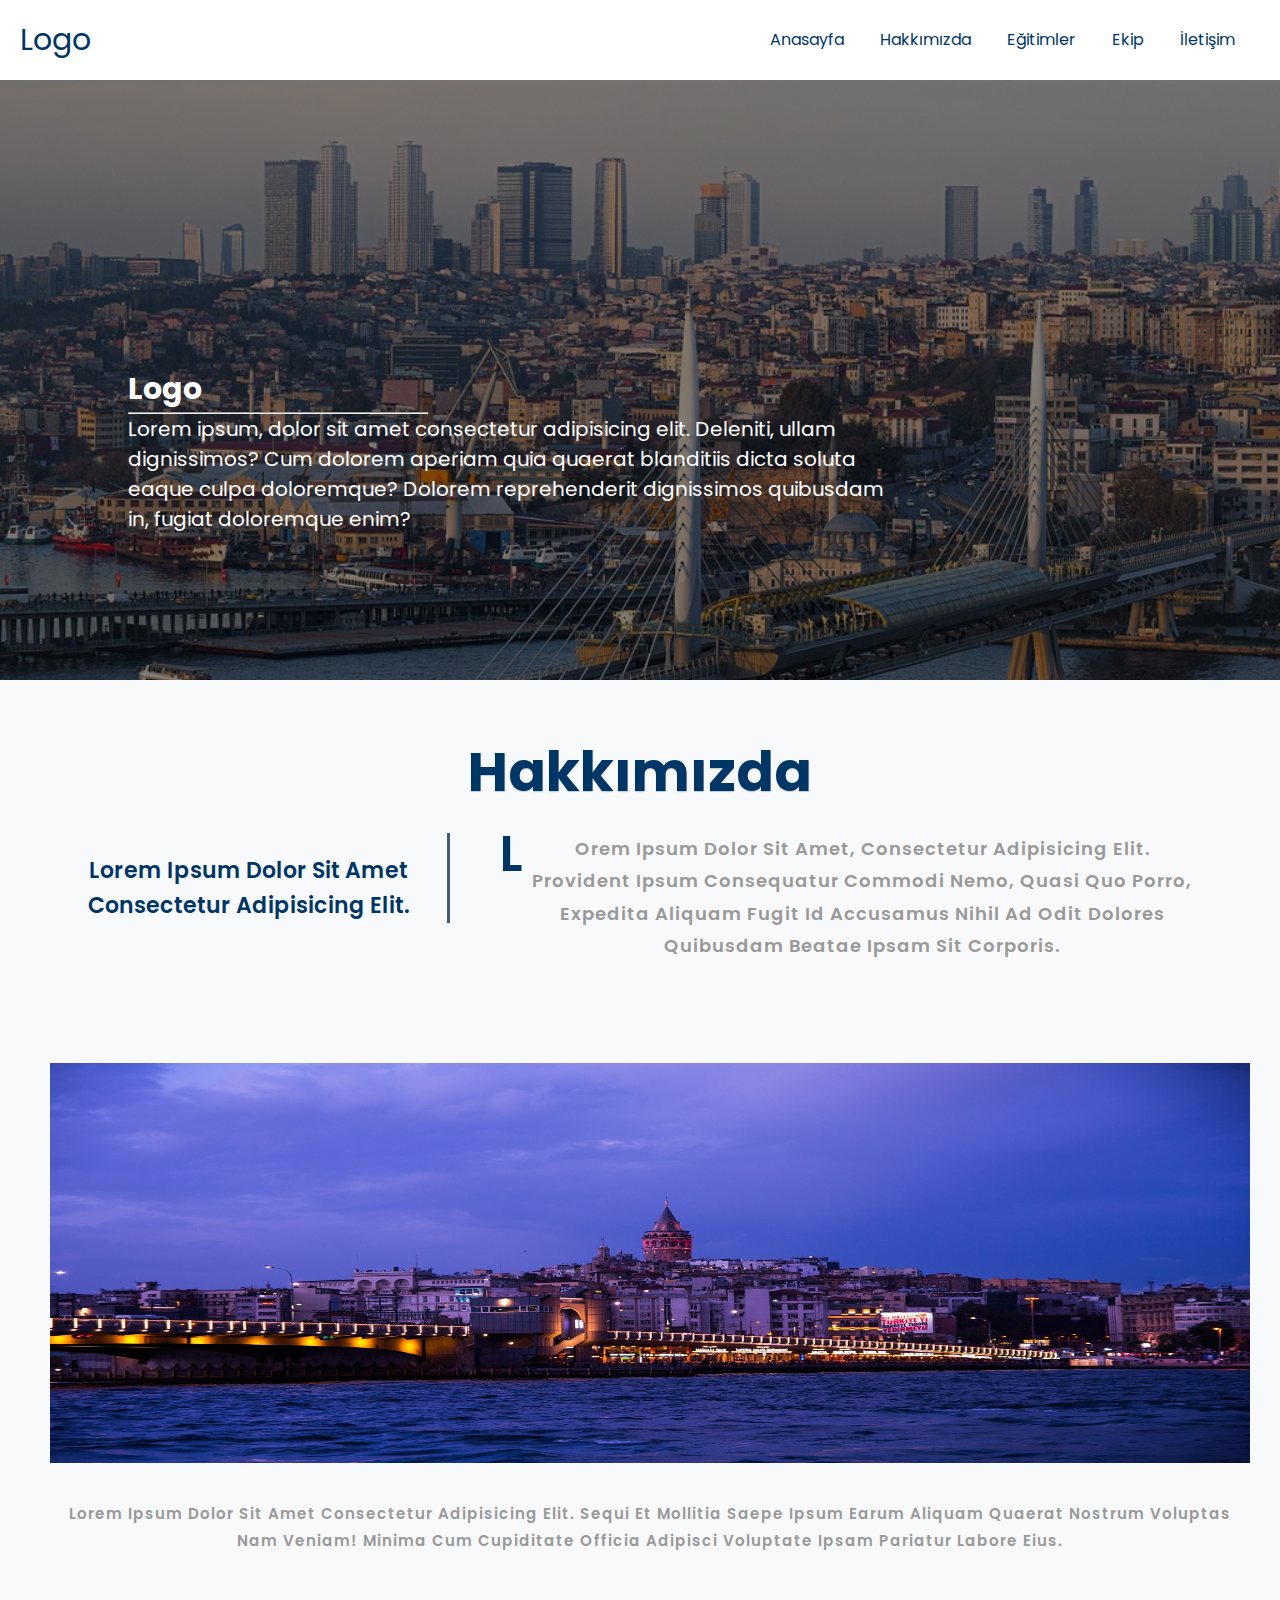
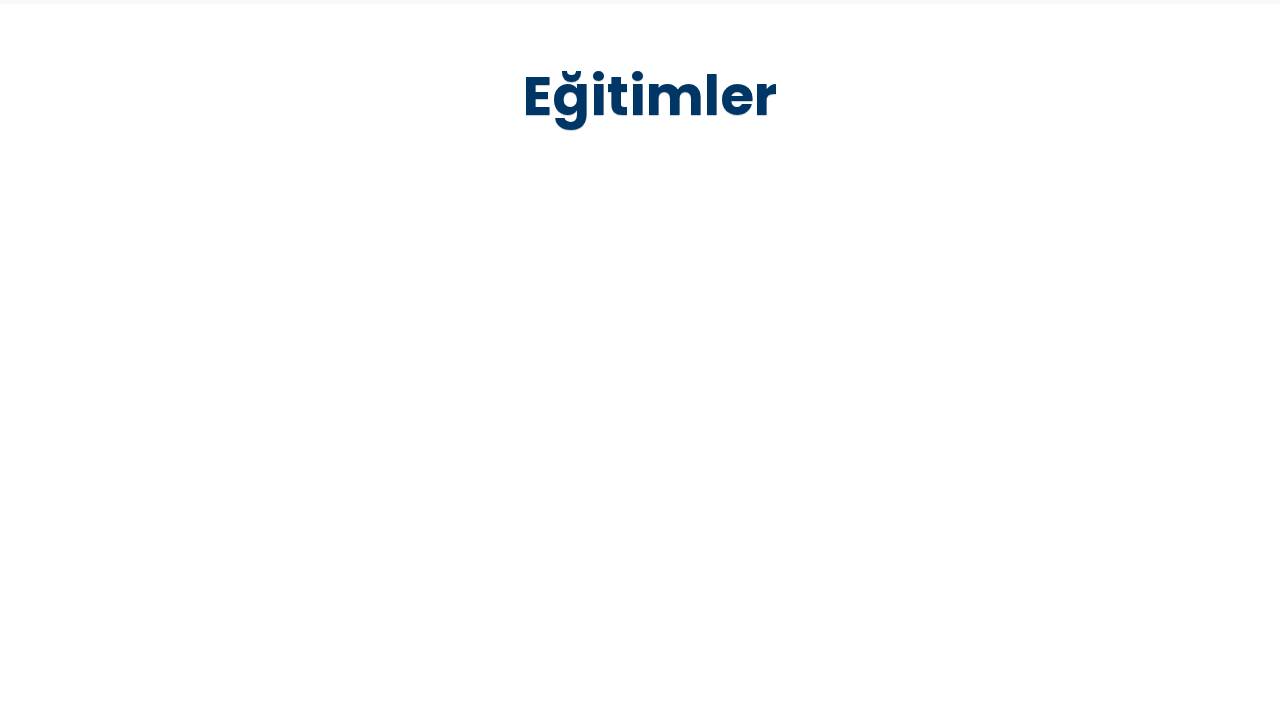
==== index.html @ 5e39ddab "part-1" ====
<!DOCTYPE html>
<html lang="en">
<head>
    <meta charset="UTF-8">
    <meta name="viewport" content="width=device-width, initial-scale=1.0">
    <title>Anasayfa | Marka İsmi</title>
    <link rel="stylesheet" href="CSS/style.css">
    <!-- ! font awesome -->
    <link rel="stylesheet" href="https://cdnjs.cloudflare.com/ajax/libs/font-awesome/6.6.0/css/all.min.css" integrity="sha512-Kc323vGBEqzTmouAECnVceyQqyqdsSiqLQISBL29aUW4U/M7pSPA/gEUZQqv1cwx4OnYxTxve5UMg5GT6L4JJg==" crossorigin="anonymous" referrerpolicy="no-referrer" />
    <!-- ! font awesome -->

    <link rel="stylesheet" href="owl/owl.carousel.min.css">
    <link rel="stylesheet" href="owl/owl.theme.default.min.css">
</head>
<body>
    <section id="menu">
        <div id="brand">Logo</div>
        <nav>
            <a href=""><i class="fas fa-home icon"></i>Anasayfa</a>
            <a href=""><i class="fas fa-info icon"></i>Hakkımızda</a>
            <a href=""><i class="fas fa-graduation-cap icon"></i>Eğitimler</a>
            <a href=""><i class="fas fa-user-friends icon"></i>Ekip</a>
            <a href=""><i class="fas fa-map-pin icon"></i>İletişim</a>
        </nav>
    </section>

    <section id="banner">
        
        <div id="black">

        </div>
        <div id="content">
            <h2>Logo</h2>
            <hr width="300">
            <p>
                Lorem ipsum, dolor sit amet consectetur adipisicing elit. Deleniti, ullam dignissimos? Cum dolorem aperiam quia quaerat blanditiis dicta soluta eaque culpa doloremque? Dolorem reprehenderit dignissimos quibusdam in, fugiat doloremque enim?
            </p>
        </div>
    </section>

    <section id="about">
        <h3>Hakkımızda</h1>
        <div class="container">
            <div id="left">
                <h5 id="h5-sol">Lorem ipsum dolor sit amet consectetur adipisicing elit.</h5>
            </div>
            <div id="right">
                <span>L</span>
                <p id="right-p">orem ipsum dolor sit amet, consectetur adipisicing elit. Provident ipsum consequatur commodi nemo, quasi quo porro, expedita aliquam fugit id accusamus nihil ad odit dolores quibusdam beatae ipsam sit corporis.</p>
            </div>

            <img src="assets/galata.jpg" alt="" class="img-fluid mt100">

            <p id="end-p">Lorem ipsum dolor sit amet consectetur adipisicing elit. Sequi et mollitia saepe ipsum earum aliquam quaerat nostrum voluptas nam veniam! Minima cum cupiditate officia adipisci voluptate ipsam pariatur labore eius.</p>
        </div>
    </section>

    <section id="educations">
        <div class="container">
            <h3>Eğitimler</h3>
            <div class="owl-carousel owl-theme">

                <div class="card item">
                    <img src="https://cdn.pixabay.com/photo/2018/01/17/07/06/laptop-3087585_1280.jpg" alt="">
                    <h5 class="card-header">HTML5 ve CSS3 Eğitimi</h5>
                    <p class="card-info">Lorem ipsum dolor sit amet, consectetur adipisicing elit. Quas nobis minus architecto fugiat blanditiis inventore ut aute.</p>
                </div>

                <div class="card item">
                    <img src="https://cdn.pixabay.com/photo/2018/01/17/07/06/laptop-3087585_1280.jpg" alt="">
                    <h5 class="card-header">HTML5 ve CSS3 Eğitimi</h5>
                    <p class="card-info">Lorem ipsum dolor sit amet, consectetur adipisicing elit. Quas nobis minus architecto fugiat blanditiis inventore ut aute.</p>
                </div>

                <div class="card item">
                    <img src="https://cdn.pixabay.com/photo/2018/01/17/07/06/laptop-3087585_1280.jpg" alt="">
                    <h5 class="card-header">HTML5 ve CSS3 Eğitimi</h5>
                    <p class="card-info">Lorem ipsum dolor sit amet, consectetur adipisicing elit. Quas nobis minus architecto fugiat blanditiis inventore ut aute.</p>
                </div>
            </div>
        </div>
    </section>
    <script src="owl/owl.carousel.min.js"></script>

    <script src="https://cdnjs.cloudflare.com/ajax/libs/jquery/3.7.1/jquery.min.js" integrity="sha512-v2CJ7UaYy4JwqLDIrZUI/4hqeoQieOmAZNXBeQyjo21dadnwR+8ZaIJVT8EE2iyI61OV8e6M8PP2/4hpQINQ/g==" crossorigin="anonymous" referrerpolicy="no-referrer"></script>

    <script src="owl/script.js"></script>
</body>
</html>
---- CSS/style.css ----
@import url('https://fonts.googleapis.com/css2?family=Poppins:ital,wght@0,100;0,200;0,300;0,400;0,500;0,600;0,700;0,800;0,900;1,100;1,200;1,300;1,400;1,500;1,600;1,700;1,800;1,900&display=swap');

*{
    margin: 0;
    padding: 0;
    box-sizing: border-box;
}

body{
    font-family: 'Poppins', sans-serif;
}

#menu{
    height: 80px;
    padding: 0 20px;
    display: flex;
    justify-content: space-between;
    align-items: center;

}

#brand{
    font-size: 30px;
    line-height: 80px;
    color: #003666;
}

nav{
    line-height: 80px;
}

nav a:link{
    font-size: 16px;
    text-decoration: none;
    margin-right: 25px;
    color: #003666;
}

nav a:hover{
    border-bottom: 2px solid #003666;
}

nav a:visited{
    font-size: 16px;
    text-decoration: none;
    margin-right: 25px;
    color: #003666;
}

.icon{
   margin-right: 7px;
   font-size: 16px;
}

#banner{
    height: 600px;
    background-image: url("../assets/bridge.jpg");
    background-size: cover;
    background-position: center;
    background-repeat: no-repeat;
    background-attachment: fixed;
}

#black{
    height: 600px;
    background-color: black;
    opacity: 0.5;

}

#content{
    position: absolute;
    top: 50%;
    left: 40%;
    transform: translate(-50%,-50%);
    color: #fff;
    font-size: 20px;
}

#about{
    background-color: #f8f9fa;
    padding: 50px;
    text-align: center;
    text-transform: capitalize;
    font-weight: 600;
}

h3{
    font-size: 55px;
    color: #003666;
    text-shadow: 0 1px 1px rgba(0, 0, 0, 0.2);
    margin-bottom: 20px;
}

.container{
    width: 1200px;
    height: auto;
    margin: auto;
}

#left{
    float: left;
    border-right: 3px solid #445c6e;
    font-size: 25px;
    width: 400px;
    color: #003666;
    margin-bottom: 15px;
}

#h5-sol{
    line-height: 1.6;
    font-size: 22px;
    font-weight: 600;
    margin-bottom: 30px;
}

#h5-sol, #right{
    margin: 0;
    padding: 0;
    margin-top: 20px;
}

span{
    font-size: 50px;
    margin-left: 40px;
    line-height: 42px;
    color: #003666;
    font-weight: 600;
}

#right{
    display: flex;
    width: 750px;
    padding-left: 10px;
    color: #999999;
    text-align: center;
    letter-spacing: 1px;
    font-size: 18px;
    line-height: 1.8;
}

.img-fluid{
    min-width: 100%;
    height: 400px;
}

.mt100{
    margin-top: 100px;
}

#end-p{
    color: #999;
    letter-spacing: 1px;
    font-size: 15px;
    line-height: 1.8;
    margin-top: 30px;
}

#educations{
    background-color: #fff;
    padding: 50px;
    text-align: center;
    height: 700px;
}

.card{
    width: 380px;
    height: 380px;
    border: 1px solid #ddd;
    padding: 0;
    display: inline-block;
}

.card:hover{
    border: 1px solid gray;
    cursor: pointer;
}

.card img{
    width: 100%;
    height: 70%;
}

.card-header{
    font-size: 15px;
    color: #003666;
}

.card-info{
    color: #888;
}
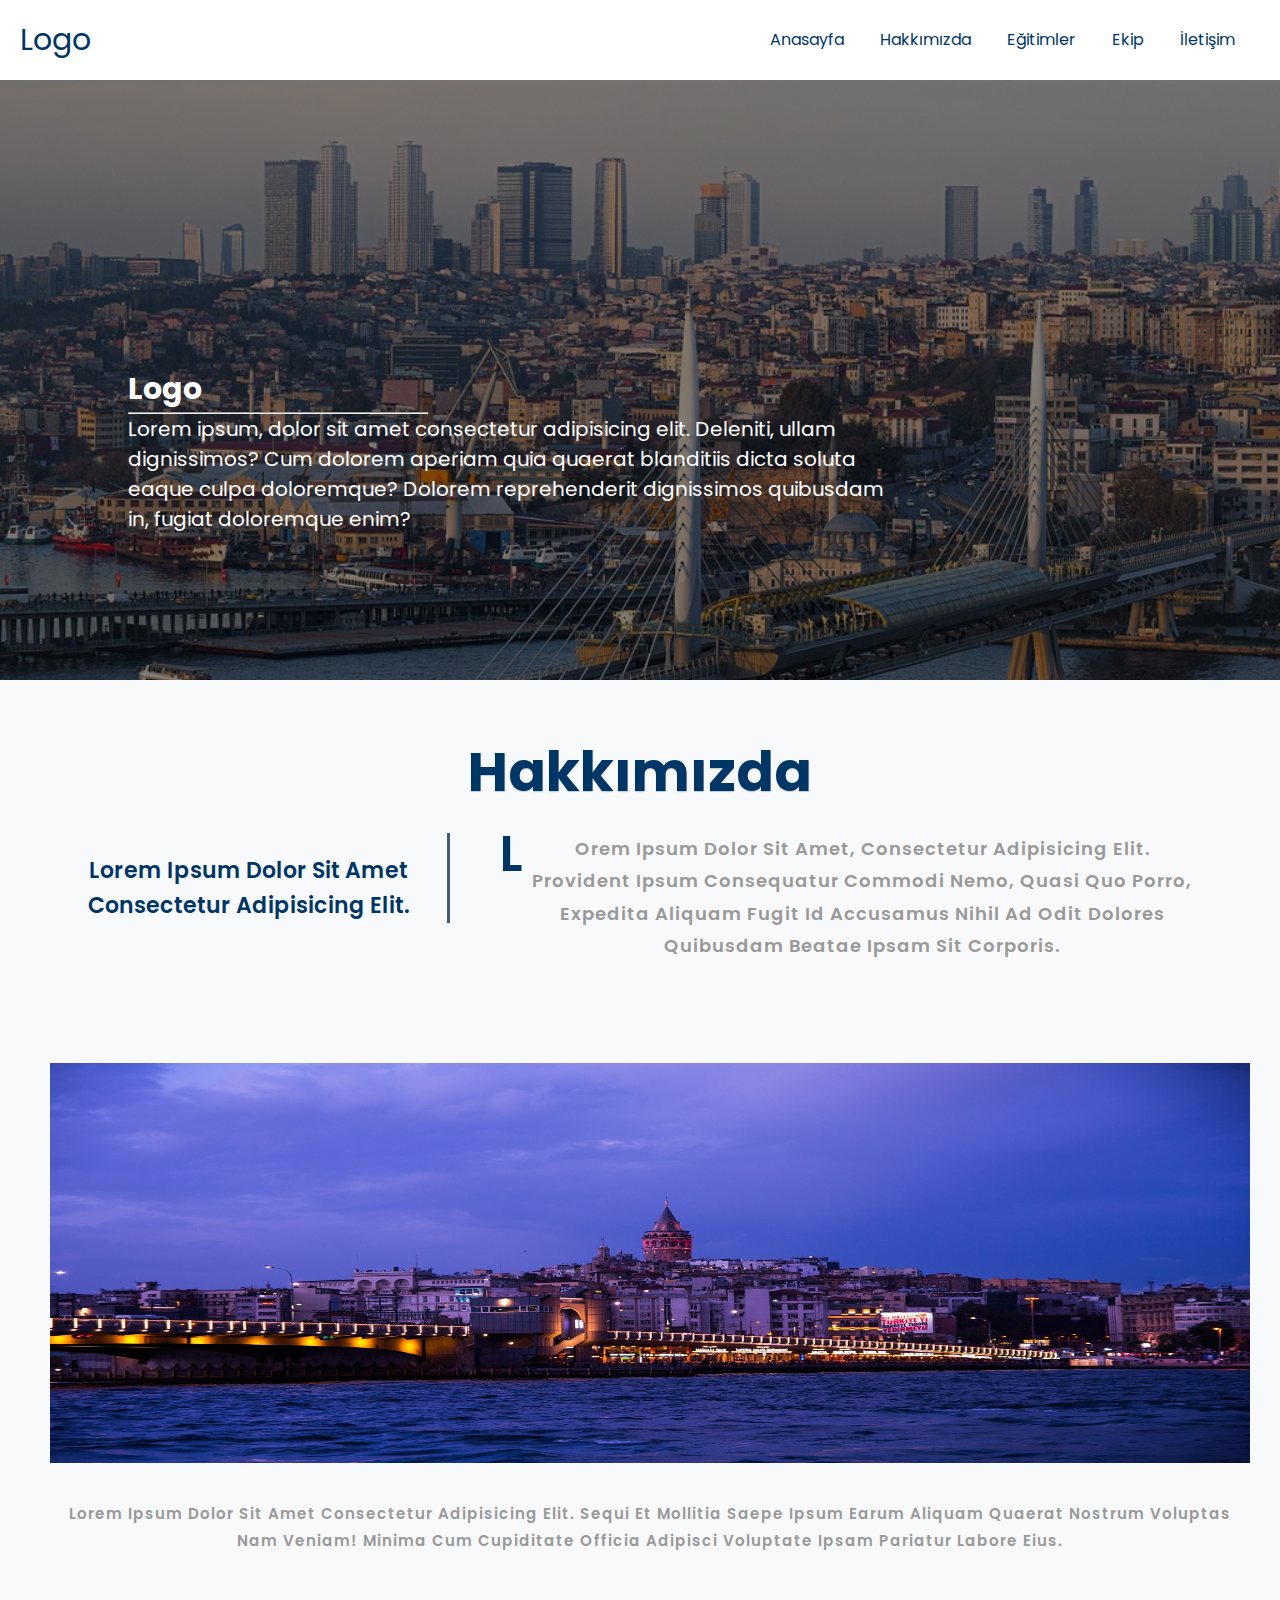
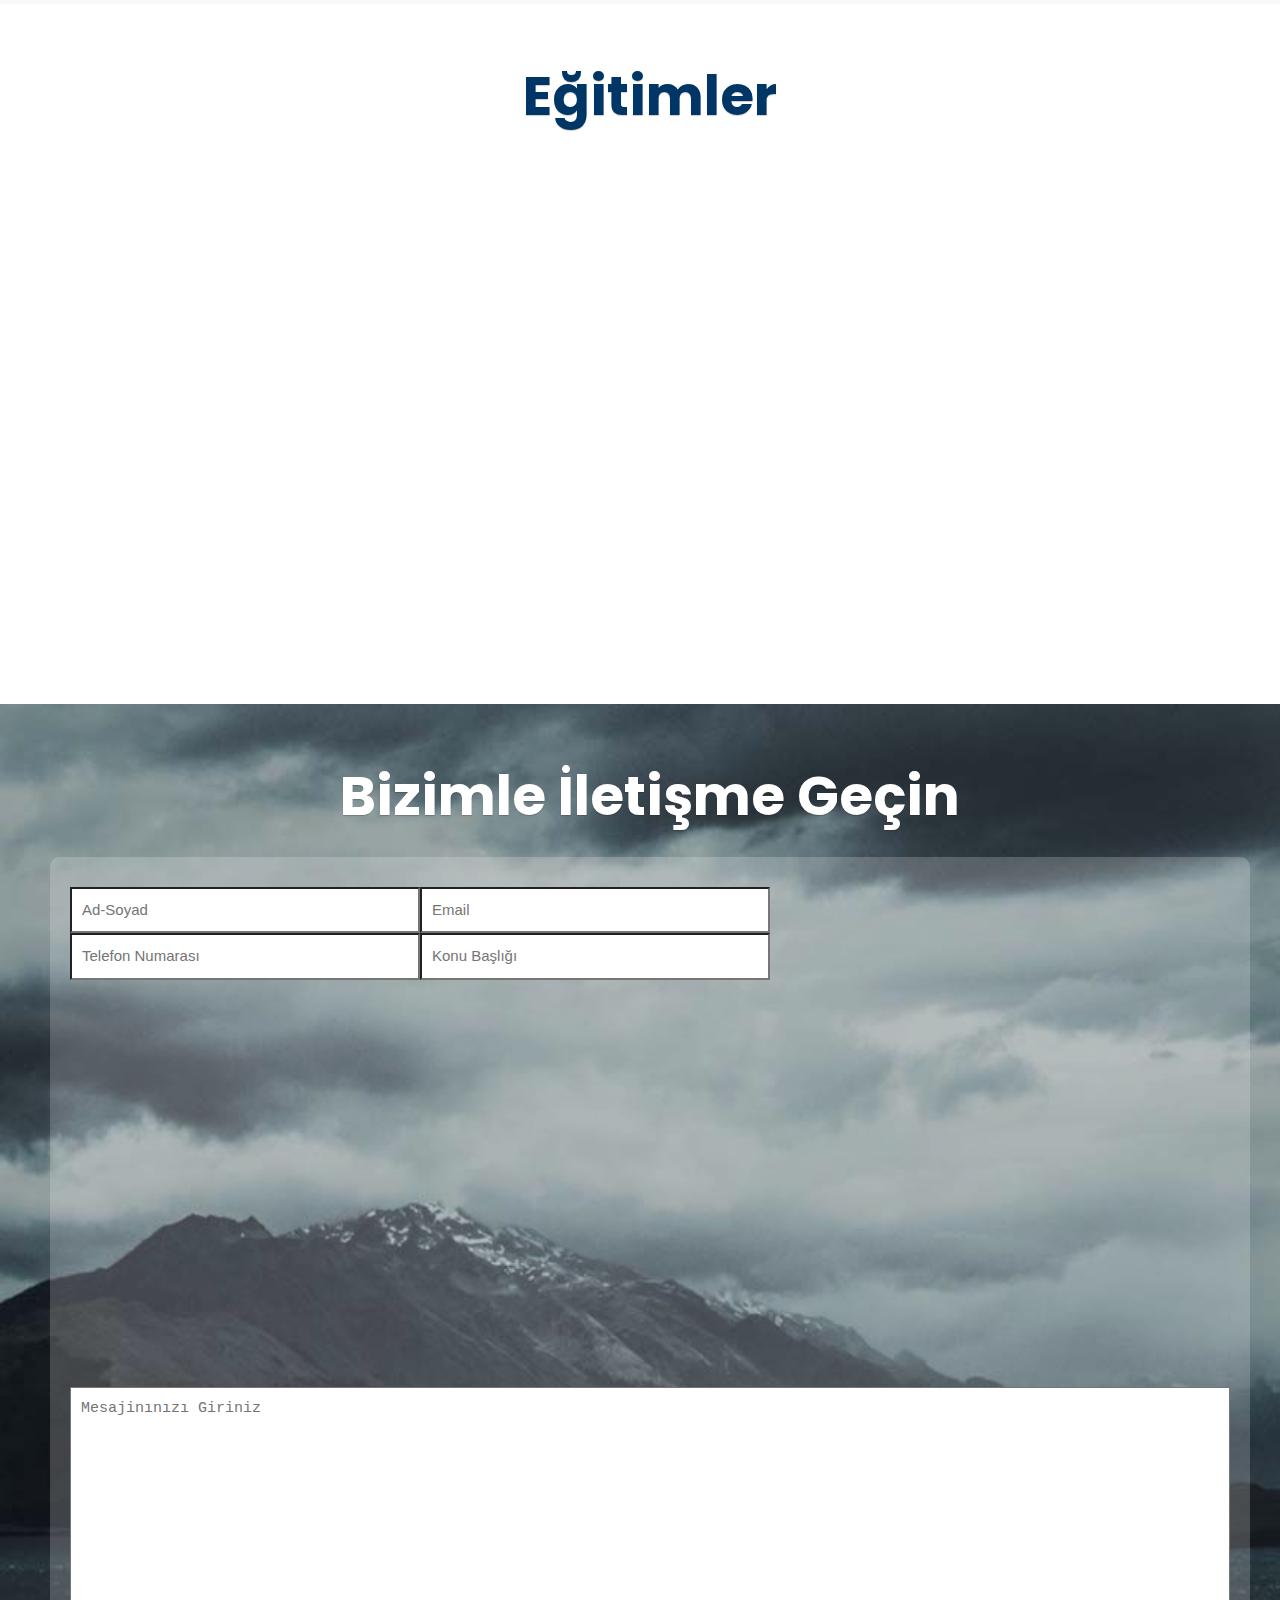
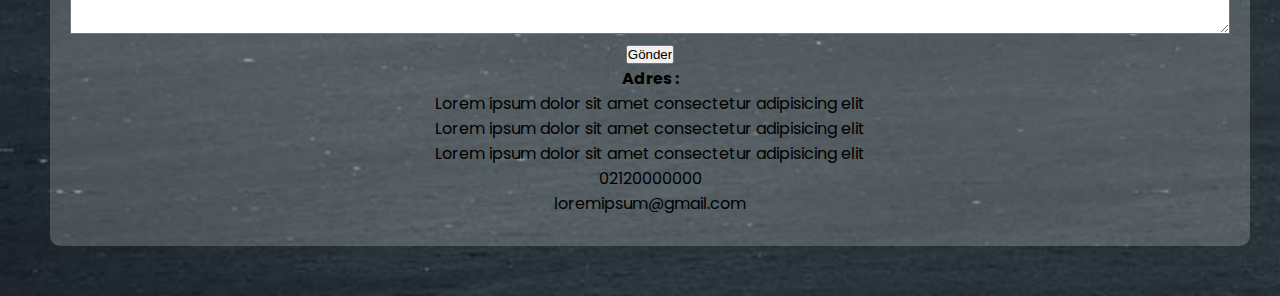
==== commit 8800a2f6: "part-2" ====
--- a/index.html
+++ b/index.html
@@ -8,7 +8,6 @@
     <!-- ! font awesome -->
     <link rel="stylesheet" href="https://cdnjs.cloudflare.com/ajax/libs/font-awesome/6.6.0/css/all.min.css" integrity="sha512-Kc323vGBEqzTmouAECnVceyQqyqdsSiqLQISBL29aUW4U/M7pSPA/gEUZQqv1cwx4OnYxTxve5UMg5GT6L4JJg==" crossorigin="anonymous" referrerpolicy="no-referrer" />
     <!-- ! font awesome -->
-
     <link rel="stylesheet" href="owl/owl.carousel.min.css">
     <link rel="stylesheet" href="owl/owl.theme.default.min.css">
 </head>
@@ -60,19 +59,19 @@
             <h3>Eğitimler</h3>
             <div class="owl-carousel owl-theme">
 
-                <div class="card item">
+                <div class="card item" data-merge="2">
                     <img src="https://cdn.pixabay.com/photo/2018/01/17/07/06/laptop-3087585_1280.jpg" alt="">
                     <h5 class="card-header">HTML5 ve CSS3 Eğitimi</h5>
                     <p class="card-info">Lorem ipsum dolor sit amet, consectetur adipisicing elit. Quas nobis minus architecto fugiat blanditiis inventore ut aute.</p>
                 </div>
 
-                <div class="card item">
+                <div class="card item" data-merge="2">
                     <img src="https://cdn.pixabay.com/photo/2018/01/17/07/06/laptop-3087585_1280.jpg" alt="">
                     <h5 class="card-header">HTML5 ve CSS3 Eğitimi</h5>
                     <p class="card-info">Lorem ipsum dolor sit amet, consectetur adipisicing elit. Quas nobis minus architecto fugiat blanditiis inventore ut aute.</p>
                 </div>
 
-                <div class="card item">
+                <div class="card item" data-merge="2">
                     <img src="https://cdn.pixabay.com/photo/2018/01/17/07/06/laptop-3087585_1280.jpg" alt="">
                     <h5 class="card-header">HTML5 ve CSS3 Eğitimi</h5>
                     <p class="card-info">Lorem ipsum dolor sit amet, consectetur adipisicing elit. Quas nobis minus architecto fugiat blanditiis inventore ut aute.</p>
@@ -80,10 +79,37 @@
             </div>
         </div>
     </section>
+
+    <section id="contact">
+        <div class="container">
+            <h3 id="h3-contact">Bizimle İletişme Geçin</h3>
+            <div id="contact-opacity">
+                <div id="form-group">
+                    <div id="left-form">
+                        <input class="form-control" type="text" name="name" placeholder="Ad-Soyad" required>
+                        <input class="form-control" type="text" name="phone" placeholder="Telefon Numarası" required>
+                    </div>
+                    <div id="right-form">
+                        <input class="form-control" type="email" name="email" placeholder="Email" required>
+                        <input class="form-control" type="text" name="subject" placeholder="Konu Başlığı" required>
+                    </div>
+                </div>
+                <textarea name="message" class="form-control" id="" placeholder="Mesajinınızı Giriniz" cols="30" rows="10"></textarea>
+                <input type="submit" value="Gönder">
+                <div id="adress">
+                    <h4>Adres : </h4>
+                    <p>Lorem ipsum dolor sit amet consectetur adipisicing elit</p>
+                    <p>Lorem ipsum dolor sit amet consectetur adipisicing elit</p>
+                    <p>Lorem ipsum dolor sit amet consectetur adipisicing elit</p>
+                    <p>02120000000</p>
+                    <p>loremipsum@gmail.com</p>
+                </div>
+            </div>
+        </div>
+    </section>
+
+    <script src="https://code.jquery.com/jquery-3.7.1.slim.min.js" integrity="sha256-kmHvs0B+OpCW5GVHUNjv9rOmY0IvSIRcf7zGUDTDQM8=" crossorigin="anonymous"></script>
     <script src="owl/owl.carousel.min.js"></script>
-
-    <script src="https://cdnjs.cloudflare.com/ajax/libs/jquery/3.7.1/jquery.min.js" integrity="sha512-v2CJ7UaYy4JwqLDIrZUI/4hqeoQieOmAZNXBeQyjo21dadnwR+8ZaIJVT8EE2iyI61OV8e6M8PP2/4hpQINQ/g==" crossorigin="anonymous" referrerpolicy="no-referrer"></script>
-
     <script src="owl/script.js"></script>
 </body>
 </html>--- a/CSS/style.css
+++ b/CSS/style.css
@@ -188,4 +188,48 @@
 
 .card-info{
     color: #888;
+}
+
+#contact{
+    background: url('../assets/iletisim.jpg');
+    background-size: cover;
+    padding: 50px;
+    height: auto;
+    text-align: center;
+}
+
+#h3-contact{
+    color: #fff;
+}
+
+#contact-opacity{
+    background-color: rgba(255, 255, 255, 0.2);
+    padding: 30px 20px;
+    border-radius: 10px;
+}
+
+#form-group{
+    width: 700px;
+    float: left;
+    height: 500px;
+    text-align: left;
+}
+
+#left-form{
+    width: 50%;
+    float: left;
+}
+
+#right-form{
+    width: 50%;
+    float: right;
+}
+
+.form-control{
+    width: 100%;
+    padding: 10px;
+    font-size: 15px;
+    line-height: 1.5;
+    color: #495087;
+    background-color: #fff;
 }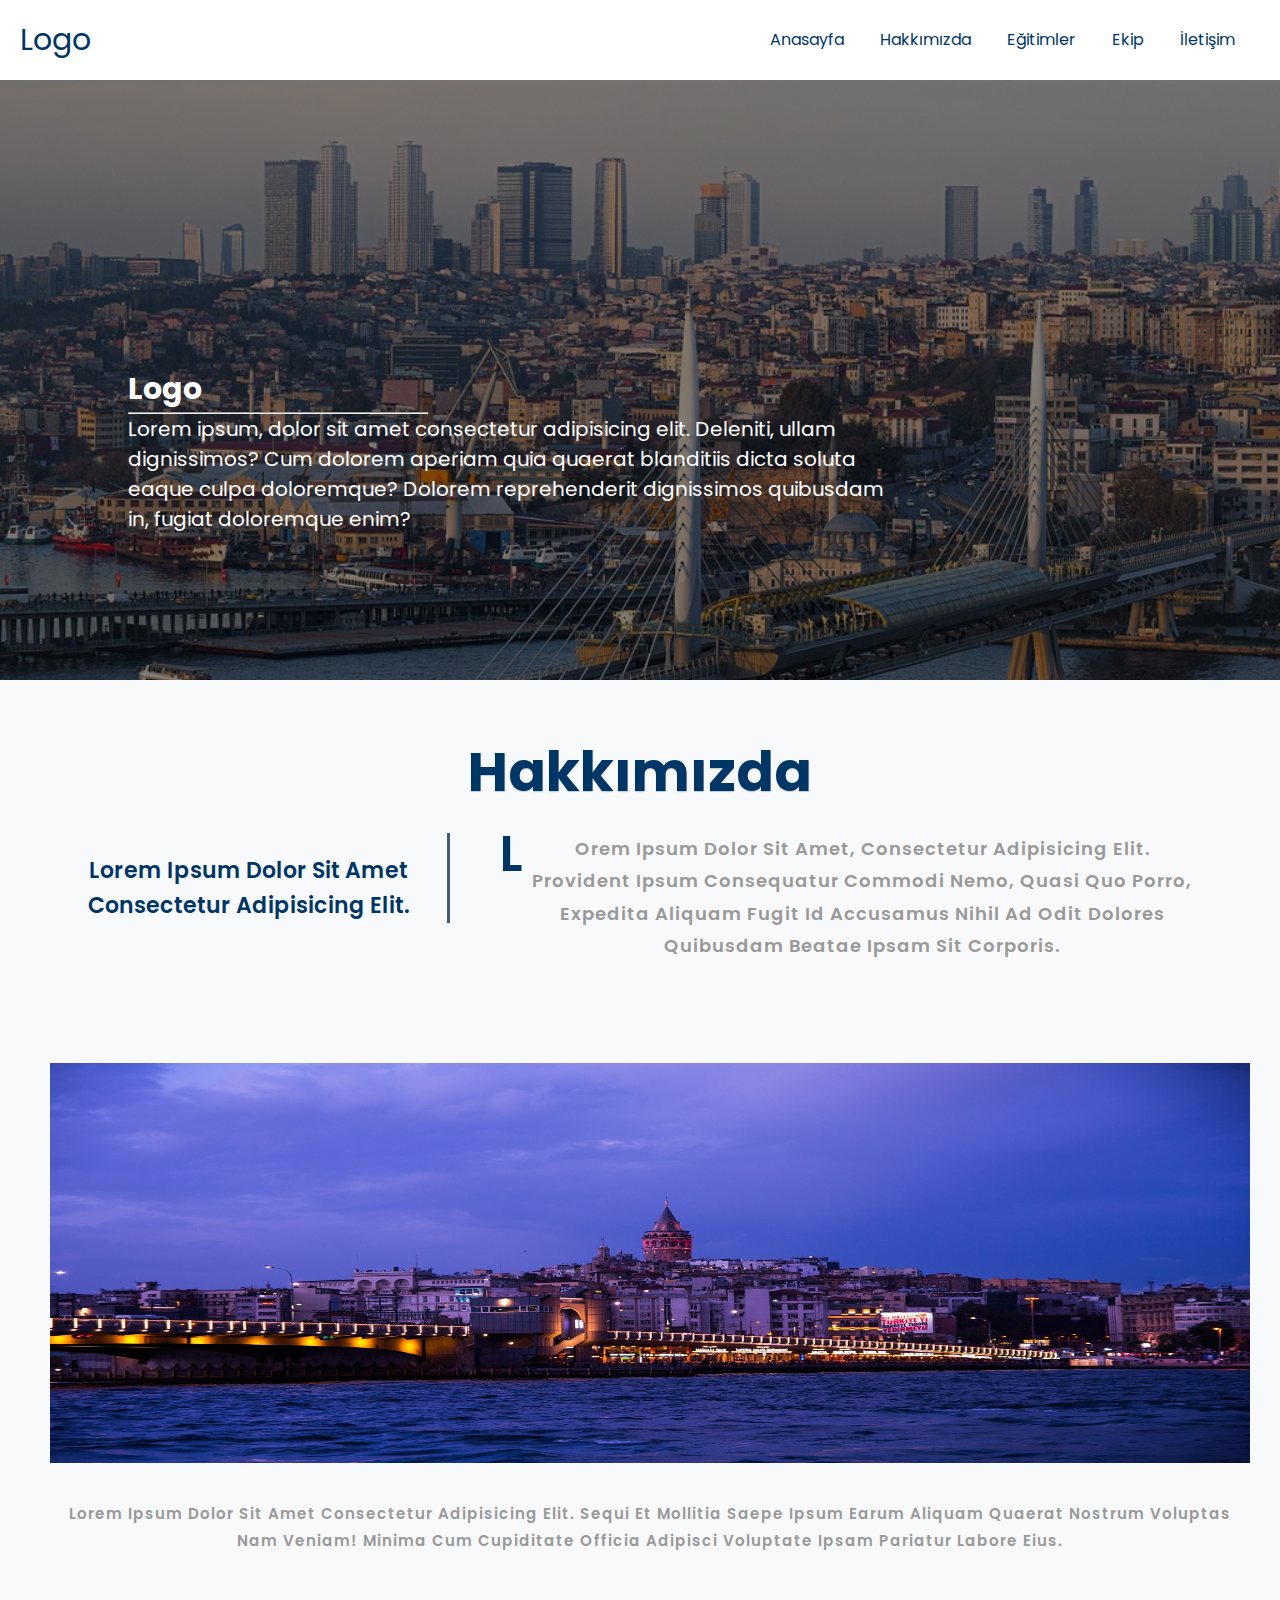
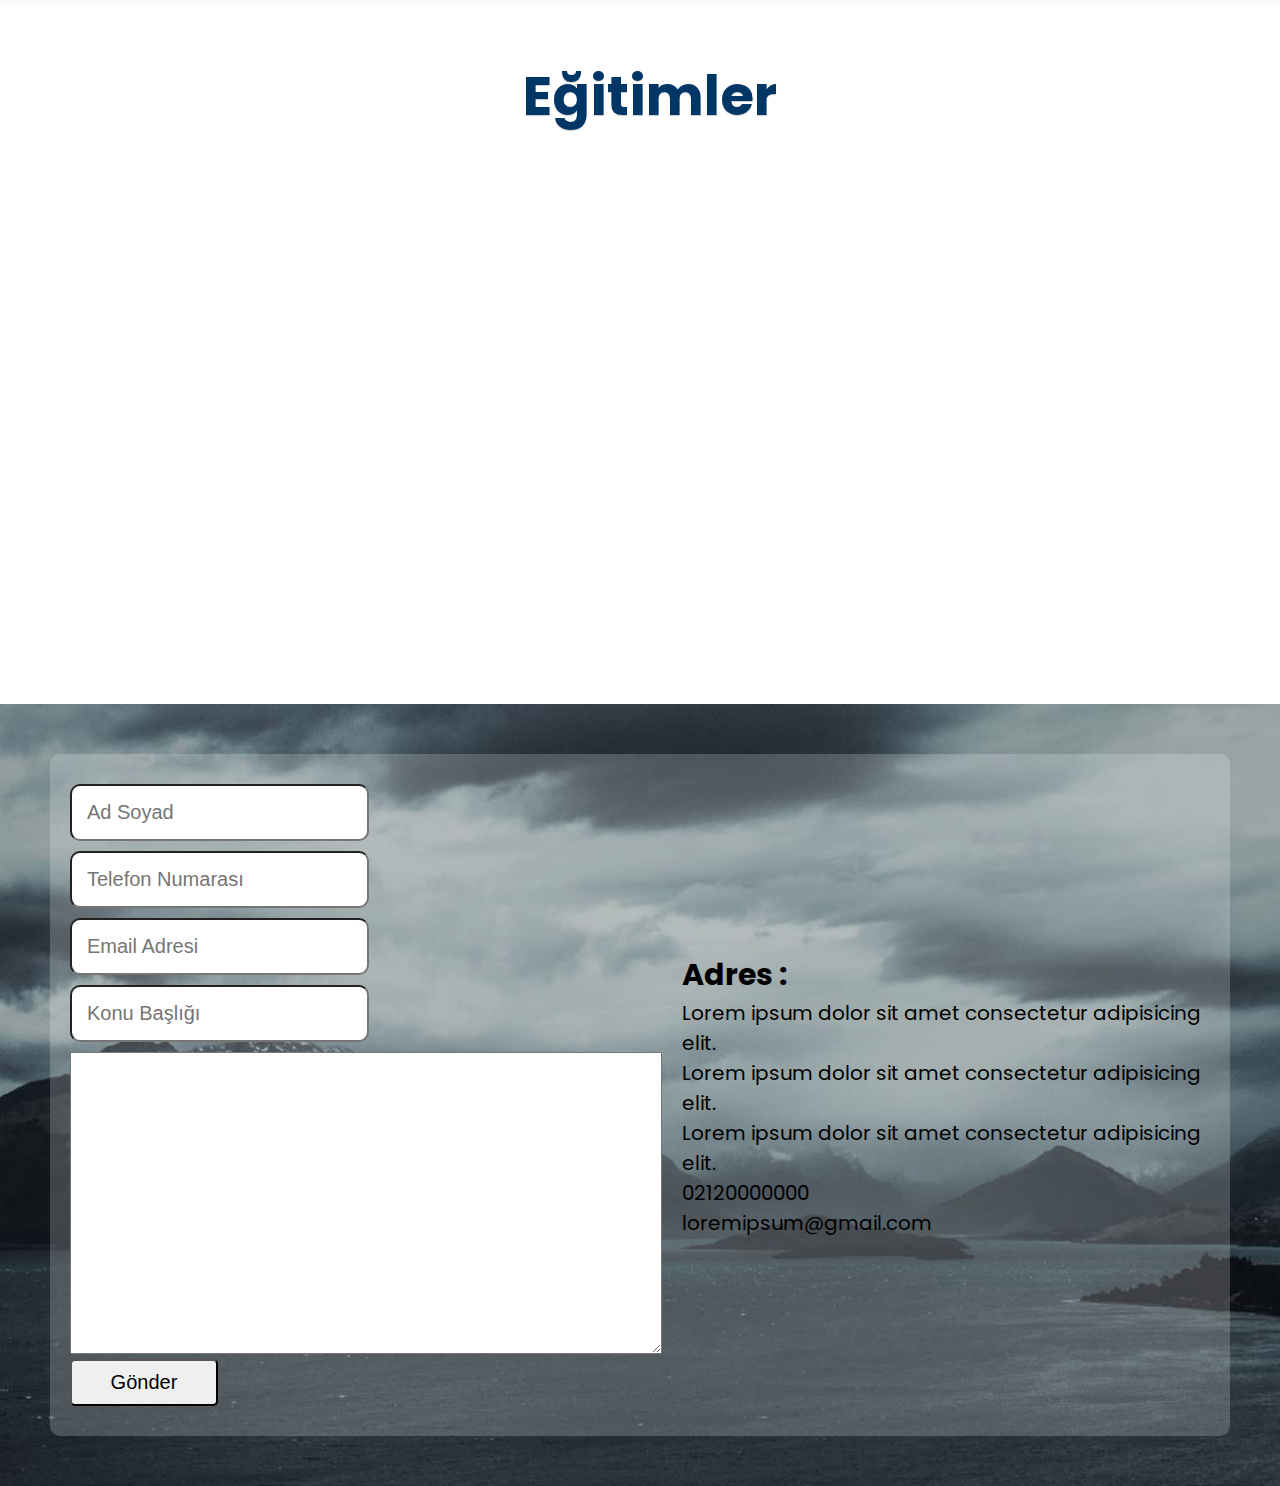
==== commit dcb3c156: "part-3" ====
--- a/index.html
+++ b/index.html
@@ -81,31 +81,30 @@
     </section>
 
     <section id="contact">
-        <div class="container">
-            <h3 id="h3-contact">Bizimle İletişme Geçin</h3>
-            <div id="contact-opacity">
-                <div id="form-group">
-                    <div id="left-form">
-                        <input class="form-control" type="text" name="name" placeholder="Ad-Soyad" required>
-                        <input class="form-control" type="text" name="phone" placeholder="Telefon Numarası" required>
-                    </div>
-                    <div id="right-form">
-                        <input class="form-control" type="email" name="email" placeholder="Email" required>
-                        <input class="form-control" type="text" name="subject" placeholder="Konu Başlığı" required>
-                    </div>
-                </div>
-                <textarea name="message" class="form-control" id="" placeholder="Mesajinınızı Giriniz" cols="30" rows="10"></textarea>
-                <input type="submit" value="Gönder">
-                <div id="adress">
-                    <h4>Adres : </h4>
-                    <p>Lorem ipsum dolor sit amet consectetur adipisicing elit</p>
-                    <p>Lorem ipsum dolor sit amet consectetur adipisicing elit</p>
-                    <p>Lorem ipsum dolor sit amet consectetur adipisicing elit</p>
-                    <p>02120000000</p>
-                    <p>loremipsum@gmail.com</p>
-                </div>
+      <div class="contact-container">
+       <div class="container-opacity">
+         <div class="form-group">
+            <div class="left-group">
+                <input type="text" name="name" placeholder="Ad Soyad" class="form-control">
+                <input type="text" name="phone" placeholder="Telefon Numarası" class="form-control">
             </div>
+            <div class="right-group">
+                <input type="email" name="email" placeholder="Email Adresi" class="form-control">
+                <input type="text" name="subject" placeholder="Konu Başlığı" class="form-control">
+            </div>
+            <textarea name="message" cols="30" rows="10" id="textarea"></textarea>
+            <input type="submit" value="Gönder" id="button">
+         </div>
+           <div class="adress-info">
+                <h2>Adres :</h2>
+                <p>Lorem ipsum dolor sit amet consectetur adipisicing elit.</p>
+                <p>Lorem ipsum dolor sit amet consectetur adipisicing elit.</p>
+                <p>Lorem ipsum dolor sit amet consectetur adipisicing elit.</p>
+                <p>02120000000</p>
+                <p>loremipsum@gmail.com</p>
+           </div>
         </div>
+    </div>
     </section>
 
     <script src="https://code.jquery.com/jquery-3.7.1.slim.min.js" integrity="sha256-kmHvs0B+OpCW5GVHUNjv9rOmY0IvSIRcf7zGUDTDQM8=" crossorigin="anonymous"></script>
--- a/CSS/style.css
+++ b/CSS/style.css
@@ -190,7 +190,7 @@
     color: #888;
 }
 
-#contact{
+.contact-container{
     background: url('../assets/iletisim.jpg');
     background-size: cover;
     padding: 50px;
@@ -198,38 +198,48 @@
     text-align: center;
 }
 
-#h3-contact{
-    color: #fff;
-}
-
-#contact-opacity{
-    background-color: rgba(255, 255, 255, 0.2);
+.container-opacity{
+    background: rgba(255, 255, 255, 0.2);
+    border-radius: 10px;
+    display: flex;
+    justify-content: center;
+    align-items: center;
+}
+
+.form-group{
     padding: 30px 20px;
+    text-align: left;
+    display: flex;
+    flex-direction: column;
+}
+
+.adress-info{
+    text-align: left;
+
+}
+
+.form-control{
+    padding: 15px;
     border-radius: 10px;
-}
-
-#form-group{
-    width: 700px;
-    float: left;
-    height: 500px;
-    text-align: left;
-}
-
-#left-form{
-    width: 50%;
-    float: left;
-}
-
-#right-form{
-    width: 50%;
-    float: right;
-}
-
-.form-control{
-    width: 100%;
+    font-size: 20px;
+    margin-bottom: 10px;
+}
+
+#button{
+    width: 25%;
     padding: 10px;
-    font-size: 15px;
-    line-height: 1.5;
-    color: #495087;
-    background-color: #fff;
-}+    font-size: 20px;
+    margin-top: 5px;
+    border-radius: 5px;
+    cursor: pointer;
+}
+
+#textarea{
+    font-size: 20px;
+    font-family: 'Poppins', sans-serif;
+}
+
+.adress-info{
+    font-size: 20px;
+    
+}
